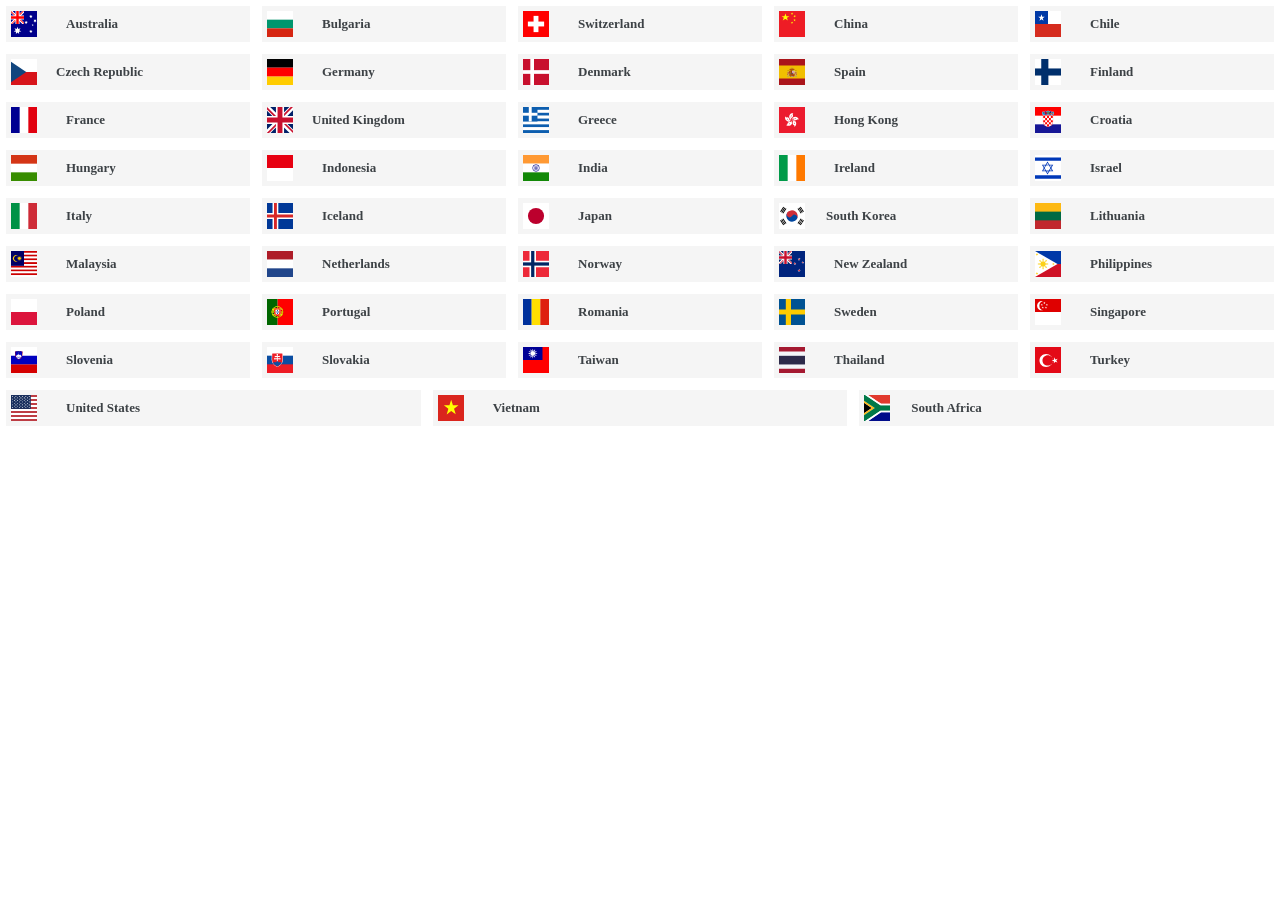
==== index.html @ 6633af21 "move the file" ====
<html lang="en">

<head>
    <meta charset="UTF-8">
    <meta name="viewport" content="width=device-width, initial-scale=1.0">
    <title>Country Selector</title>
    <link rel="stylesheet" type="text/css" href="/assets/css/styles.css" />
</head>

<body>
    <ul class="siteSelector">
        <li class="au"><a href="https://www.naturecan.com.au/">Australia</a></li>
        <li class="bg"><a href="https://bg.naturecan.com/">Bulgaria</a></li>
        <li class="ch"><a href="https://www.naturecan.ch/">Switzerland</a></li>
        <li class="cn"><a href="https://www.naturecan.cn/">China</a></li>
        <li class="cl"><a href="https://www.naturecan.cl/">Chile</a></li>
        <li class="cz"><a href="https://www.naturecan.cz/">Czech Republic</a></li>
        <li class="de"><a href="https://www.naturecan.de/">Germany</a></li>
        <li class="dk"><a href="https://www.naturecan.dk/">Denmark</a></li>
        <li class="es"><a href="https://www.naturecan.es/">Spain</a></li>
        <li class="fi"><a href="https://www.naturecan.fi/">Finland</a></li>
        <li class="fr"><a href="https://www.naturecan.fr/">France</a></li>
        <li class="gb"><a href="https://uk.naturecan.com/">United Kingdom</a></li>
        <li class="gr"><a href="https://www.naturecan.gr/">Greece</a></li>
        <li class="hk"><a href="https://www.naturecan-fitness.hk/">Hong Kong</a></li>
        <li class="hr"><a href="https://www.naturecan.hr/">Croatia</a></li>
        <li class="hu"><a href="https://hu.naturecan.com/">Hungary</a></li>
        <li class="id"><a href="https://www.naturecan.id/">Indonesia</a></li>
        <li class="in"><a href="https://www.naturecan.in/">India</a></li>
        <li class="ie"><a href="https://www.naturecan.ie/">Ireland</a></li>
        <li class="il"><a href="https://www.naturecan.co.il/">Israel</a></li>
        <li class="it"><a href="https://www.naturecan.it/">Italy</a></li>
        <li class="is"><a href="https://www.naturecan.is/">Iceland</a></li>
        <li class="jp"><a href="https://www.naturecan.jp/">Japan</a></li>
        <li class="kr"><a href="https://www.naturecan.kr/">South Korea</a></li>
        <li class="lt"><a href="https://www.naturecan.lt/">Lithuania</a></li>
        <li class="my"><a href="https://www.naturecan-fitness.my/">Malaysia</a></li>
        <li class="nl"><a href="https://www.naturecan.nl/">Netherlands</a></li>
        <li class="no"><a href="https://www.naturecan.no/">Norway</a></li>
        <li class="nz"><a href="https://www.naturecan.nz/">New Zealand</a></li>
        <li class="ph"><a href="https://www.naturecan.ph/">Philippines</a></li>
        <li class="pl"><a href="https://www.naturecan.pl/">Poland</a></li>
        <li class="pt"><a href="https://www.naturecan.pt/">Portugal</a></li>
        <li class="ro"><a href="https://www.naturecan.ro/">Romania</a></li>
        <li class="se"><a href="https://www.naturecan.se/">Sweden</a></li>
        <li class="sg"><a href="https://www.naturecan-fitness.sg/">Singapore</a></li>
        <li class="si"><a href="https://www.naturecan.si/">Slovenia</a></li>
        <li class="sk"><a href="https://www.naturecan.sk/">Slovakia</a></li>
        <li class="tw"><a href="https://www.naturecan.tw/">Taiwan</a></li>
        <li class="th"><a href="https://www.naturecan.co.th/">Thailand</a></li>
        <li class="tr"><a href="https://naturecan.com.tr/">Turkey</a></li>
        <li class="us"><a href="https://us.naturecan.com/">United States</a></li>
        <li class="vn"><a href="https://www.naturecan.vn/">Vietnam</a></li>
        <li class="za"><a href="https://www.naturecan.co.za/">South Africa</a></li>
    </ul>
</body>

</html>
---- assets/css/styles.css ----
/* Site Selector Page */
* {
    margin: 0;
    padding: 0;
}

.siteSelector .us a {
    padding-right: 0px;
    max-height: 43.39px;
}

.siteSelector .gb a {
    padding-right: 0px;
    max-height: 43.39px;
    padding-left: 45px;
}

.siteSelector .cz a {
    padding-right: 0px;
    max-height: 43.39px;
    padding-left: 45px;
}

.siteSelector .hk a {
    padding-right: 0px;
    max-height: 43.39px;
}

.siteSelector .za a {
    padding-right: 5px;
    max-height: 43.39px;
    padding-left: 47px;
}

.siteSelector .kr a {
    padding-right: 5px;
    max-height: 43.39px;
    padding-left: 47px;
}

.siteSelector li {
    list-style: none;
}

.siteSelector li:before {
    display: none;
}

.siteSelector li a {
    background-color: #f5f5f5;
    background-repeat: no-repeat;
    padding: 5px 15px 5px 55px;
    margin: 6px;
    list-style: none;
    border: 5px solid #f5f5f5;
    font-weight: bold;
    font-size: 13px;
    list-style: none;
    flex-basis: auto;
    display: block;
    text-align: left;
    color: #3d4246;
    text-decoration: none;
}

a {
    color: #3d4246;
    text-decoration: none;
}

.siteSelector li a:hover {
    background-color: #eee;
    border: 5px solid #eee;
}

@media only screen and (min-width: 750px) {
    .siteSelector li {
        flex-wrap: wrap;
        flex: 0 0 20%;
        flex-grow: 1;
    }
}

@media only screen and (min-width: 750px) {
    .siteSelector {
        display: flex;
        flex-wrap: wrap;
        flex-grow: 1;
        text-align: center;
    }
}

@media only screen and (min-width: 920px) {
    .siteSelector .au a {
        background-image: url("/assets/flags/au.svg");
    }

    .siteSelector .bg a {
        background-image: url("/assets/flags/bg.svg");
    }

    .siteSelector .ch a {
        background-image: url("/assets/flags/ch.svg");
    }

    .siteSelector .cn a {
        background-image: url("/assets/flags/cn.svg");
    }

    .siteSelector .cl a {
        background-image: url("/assets/flags/cl.svg");
    }

    .siteSelector .cz a {
        background-image: url("/assets/flags/cz.svg");
    }

    .siteSelector .de a {
        background-image: url("/assets/flags/de.svg");
    }

    .siteSelector .dk a {
        background-image: url("/assets/flags/dk.svg");
    }

    .siteSelector .es a {
        background-image: url("/assets/flags/es.svg");
    }

    .siteSelector .fi a {
        background-image: url("/assets/flags/fi.svg");
    }

    .siteSelector .fr a {
        background-image: url("/assets/flags/fr.svg");
    }

    .siteSelector .gb a {
        background-image: url("/assets/flags/gb.svg");
    }

    .siteSelector .gr a {
        background-image: url("/assets/flags/gr.svg");
    }

    .siteSelector .hk a {
        background-image: url("/assets/flags/hk.svg");
    }

    .siteSelector .hr a {
        background-image: url("/assets/flags/hr.svg");
    }

    .siteSelector .hu a {
        background-image: url("/assets/flags/hu.svg");
    }

    .siteSelector .id a {
        background-image: url("/assets/flags/id.svg");
    }

    .siteSelector .ie a {
        background-image: url("/assets/flags/ie.svg");
    }

    .siteSelector .il a {
        background-image: url("/assets/flags/il.svg");
    }

    .siteSelector .in a {
        background-image: url("/assets/flags/in.svg");
    }

    .siteSelector .it a {
        background-image: url("/assets/flags/it.svg");
    }

    .siteSelector .is a {
        background-image: url("/assets/flags/is.svg");
    }

    .siteSelector .jp a {
        background-image: url("/assets/flags/jp.svg");
    }

    .siteSelector .kr a {
        background-image: url("/assets/flags/kr.svg");
    }

    .siteSelector .lt a {
        background-image: url("/assets/flags/lt.svg");
    }

    .siteSelector .my a {
        background-image: url("/assets/flags/my.svg");
    }

    .siteSelector .nl a {
        background-image: url("/assets/flags/nl.svg");
    }

    .siteSelector .no a {
        background-image: url("/assets/flags/no.svg");
    }

    .siteSelector .nz a {
        background-image: url("/assets/flags/nz.svg");
    }

    .siteSelector .ph a {
        background-image: url("/assets/flags/ph.svg");
    }

    .siteSelector .pl a {
        background-image: url("/assets/flags/pl.svg");
    }

    .siteSelector .pt a {
        background-image: url("/assets/flags/pt.svg");
    }

    .siteSelector .ro a {
        background-image: url("/assets/flags/ro.svg");
    }

    .siteSelector .ru a {
        background-image: url("/assets/flags/ru.svg");
    }

    .siteSelector .se a {
        background-image: url("/assets/flags/se.svg");
    }

    .siteSelector .sg a {
        background-image: url("/assets/flags/sg.svg");
    }

    .siteSelector .si a {
        background-image: url("/assets/flags/si.svg");
    }

    .siteSelector .sk a {
        background-image: url("/assets/flags/sk.svg");
    }

    .siteSelector .sg a {
        background-image: url("/assets/flags/sg.svg");
    }

    .siteSelector .tw a {
        background-image: url("/assets/flags/tw.svg");
    }

    .siteSelector .th a {
        background-image: url("/assets/flags/th.svg");
    }

    .siteSelector .tr a {
        background-image: url("/assets/flags/tr.svg");
    }

    .siteSelector .us a {
        background-image: url("/assets/flags/us.svg");
    }

    .siteSelector .vn a {
        background-image: url("/assets/flags/vn.svg");
    }

    .siteSelector .za a {
        background-image: url("/assets/flags/za.svg");
    }
}
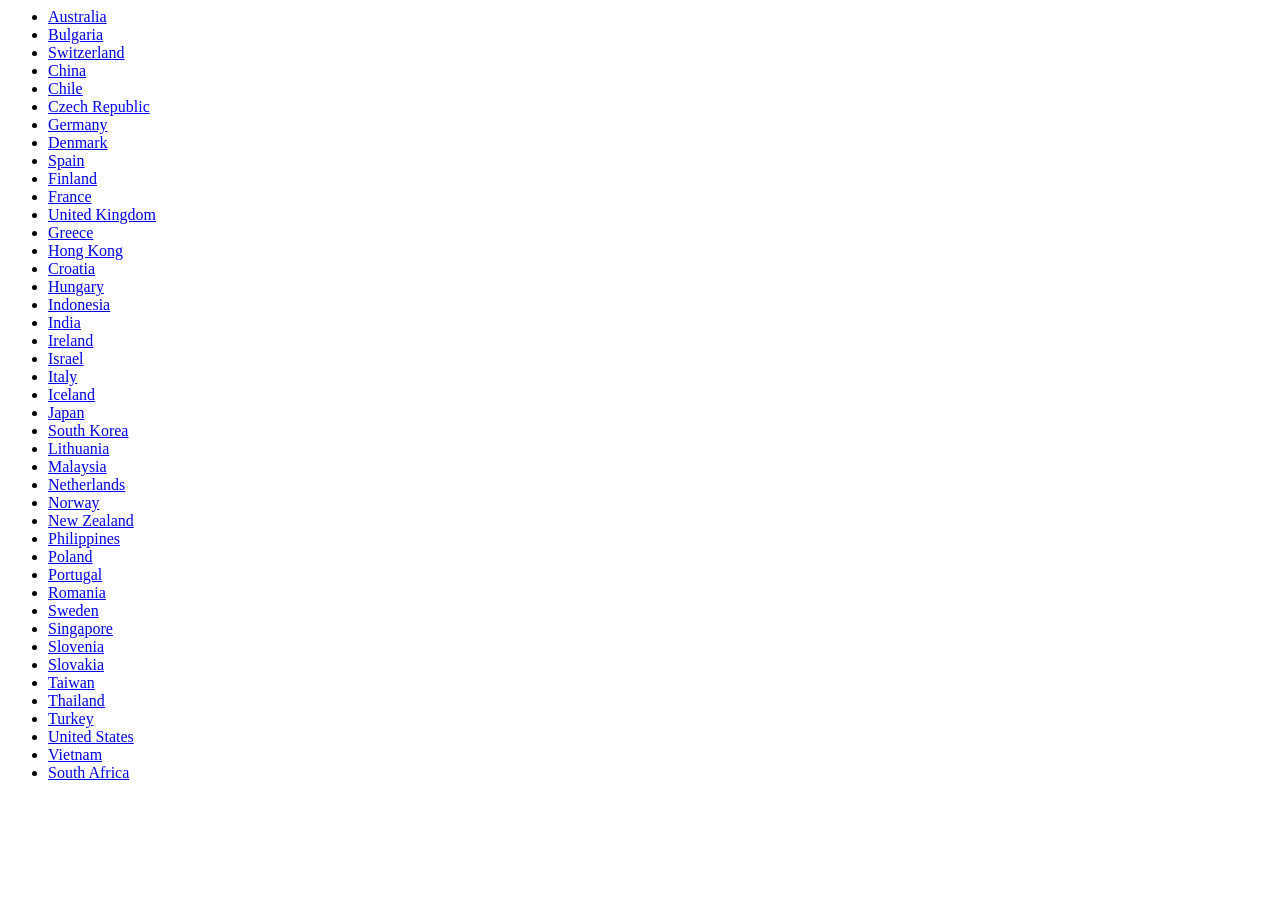
==== commit 245c54ec: "update the url" ====
--- a/index.html
+++ b/index.html
@@ -4,7 +4,7 @@
     <meta charset="UTF-8">
     <meta name="viewport" content="width=device-width, initial-scale=1.0">
     <title>Country Selector</title>
-    <link rel="stylesheet" type="text/css" href="/assets/css/styles.css" />
+    <link rel="stylesheet" type="text/css" href="https://site-selector.netlify.app/assets/css/styles.css" />
 </head>
 
 <body>
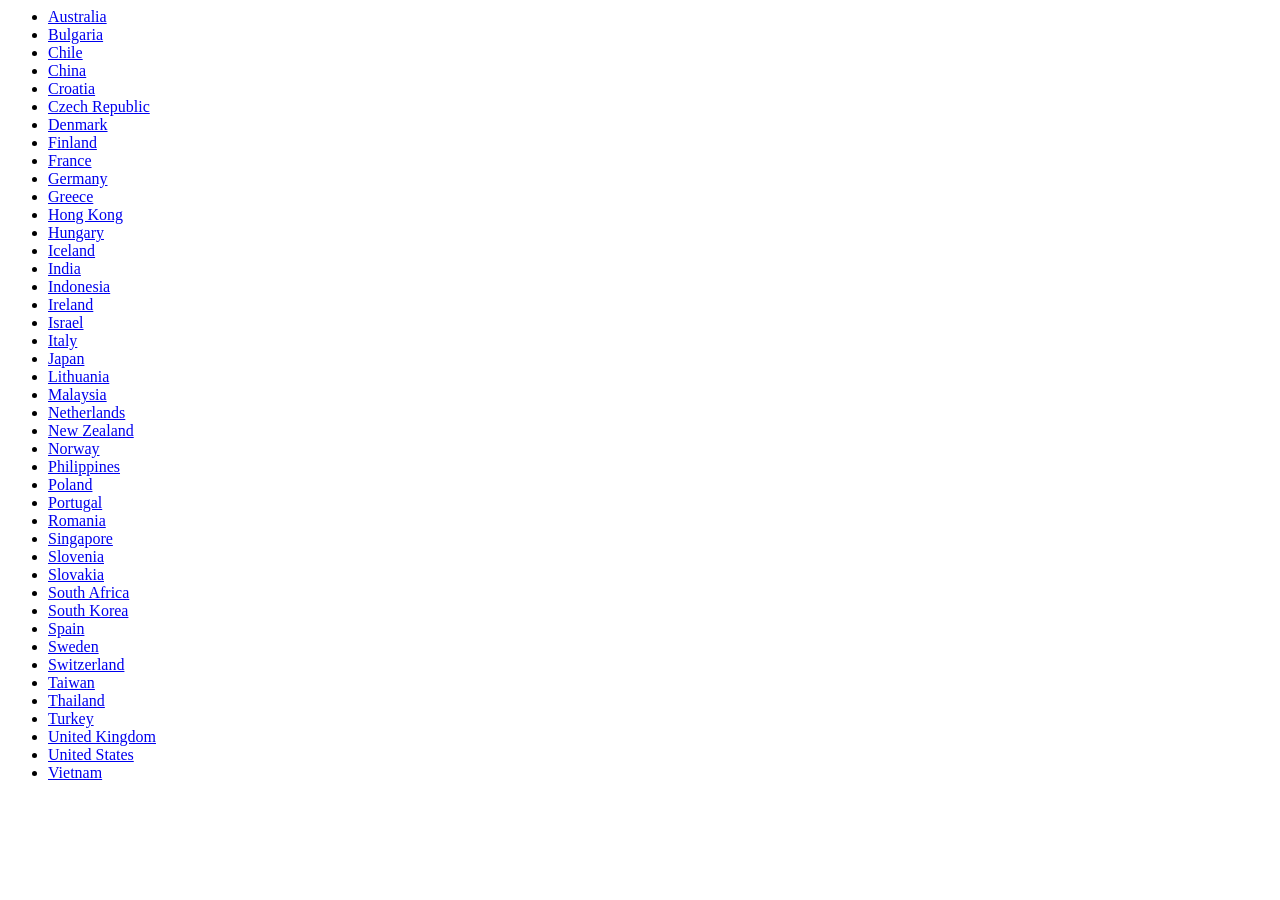
==== commit 72323414: "alphabetical order" ====
--- a/index.html
+++ b/index.html
@@ -11,47 +11,47 @@
     <ul class="siteSelector">
         <li class="au"><a href="https://www.naturecan.com.au/">Australia</a></li>
         <li class="bg"><a href="https://bg.naturecan.com/">Bulgaria</a></li>
-        <li class="ch"><a href="https://www.naturecan.ch/">Switzerland</a></li>
+        <li class="cl"><a href="https://www.naturecan.cl/">Chile</a></li>
         <li class="cn"><a href="https://www.naturecan.cn/">China</a></li>
-        <li class="cl"><a href="https://www.naturecan.cl/">Chile</a></li>
+        <li class="hr"><a href="https://www.naturecan.hr/">Croatia</a></li>
         <li class="cz"><a href="https://www.naturecan.cz/">Czech Republic</a></li>
-        <li class="de"><a href="https://www.naturecan.de/">Germany</a></li>
         <li class="dk"><a href="https://www.naturecan.dk/">Denmark</a></li>
-        <li class="es"><a href="https://www.naturecan.es/">Spain</a></li>
         <li class="fi"><a href="https://www.naturecan.fi/">Finland</a></li>
         <li class="fr"><a href="https://www.naturecan.fr/">France</a></li>
-        <li class="gb"><a href="https://uk.naturecan.com/">United Kingdom</a></li>
+        <li class="de"><a href="https://www.naturecan.de/">Germany</a></li>
         <li class="gr"><a href="https://www.naturecan.gr/">Greece</a></li>
         <li class="hk"><a href="https://www.naturecan-fitness.hk/">Hong Kong</a></li>
-        <li class="hr"><a href="https://www.naturecan.hr/">Croatia</a></li>
         <li class="hu"><a href="https://hu.naturecan.com/">Hungary</a></li>
+        <li class="is"><a href="https://www.naturecan.is/">Iceland</a></li>
+        <li class="in"><a href="https://www.naturecan.in/">India</a></li>
         <li class="id"><a href="https://www.naturecan.id/">Indonesia</a></li>
-        <li class="in"><a href="https://www.naturecan.in/">India</a></li>
         <li class="ie"><a href="https://www.naturecan.ie/">Ireland</a></li>
         <li class="il"><a href="https://www.naturecan.co.il/">Israel</a></li>
         <li class="it"><a href="https://www.naturecan.it/">Italy</a></li>
-        <li class="is"><a href="https://www.naturecan.is/">Iceland</a></li>
         <li class="jp"><a href="https://www.naturecan.jp/">Japan</a></li>
-        <li class="kr"><a href="https://www.naturecan.kr/">South Korea</a></li>
         <li class="lt"><a href="https://www.naturecan.lt/">Lithuania</a></li>
         <li class="my"><a href="https://www.naturecan-fitness.my/">Malaysia</a></li>
         <li class="nl"><a href="https://www.naturecan.nl/">Netherlands</a></li>
+        <li class="nz"><a href="https://www.naturecan.nz/">New Zealand</a></li>
         <li class="no"><a href="https://www.naturecan.no/">Norway</a></li>
-        <li class="nz"><a href="https://www.naturecan.nz/">New Zealand</a></li>
         <li class="ph"><a href="https://www.naturecan.ph/">Philippines</a></li>
         <li class="pl"><a href="https://www.naturecan.pl/">Poland</a></li>
         <li class="pt"><a href="https://www.naturecan.pt/">Portugal</a></li>
         <li class="ro"><a href="https://www.naturecan.ro/">Romania</a></li>
-        <li class="se"><a href="https://www.naturecan.se/">Sweden</a></li>
         <li class="sg"><a href="https://www.naturecan-fitness.sg/">Singapore</a></li>
         <li class="si"><a href="https://www.naturecan.si/">Slovenia</a></li>
         <li class="sk"><a href="https://www.naturecan.sk/">Slovakia</a></li>
+        <li class="za"><a href="https://www.naturecan.co.za/">South Africa</a></li>
+        <li class="kr"><a href="https://www.naturecan.kr/">South Korea</a></li>
+        <li class="es"><a href="https://www.naturecan.es/">Spain</a></li>
+        <li class="se"><a href="https://www.naturecan.se/">Sweden</a></li>
+        <li class="ch"><a href="https://www.naturecan.ch/">Switzerland</a></li>
         <li class="tw"><a href="https://www.naturecan.tw/">Taiwan</a></li>
         <li class="th"><a href="https://www.naturecan.co.th/">Thailand</a></li>
         <li class="tr"><a href="https://naturecan.com.tr/">Turkey</a></li>
+        <li class="gb"><a href="https://uk.naturecan.com/">United Kingdom</a></li>
         <li class="us"><a href="https://us.naturecan.com/">United States</a></li>
         <li class="vn"><a href="https://www.naturecan.vn/">Vietnam</a></li>
-        <li class="za"><a href="https://www.naturecan.co.za/">South Africa</a></li>
     </ul>
 </body>
 
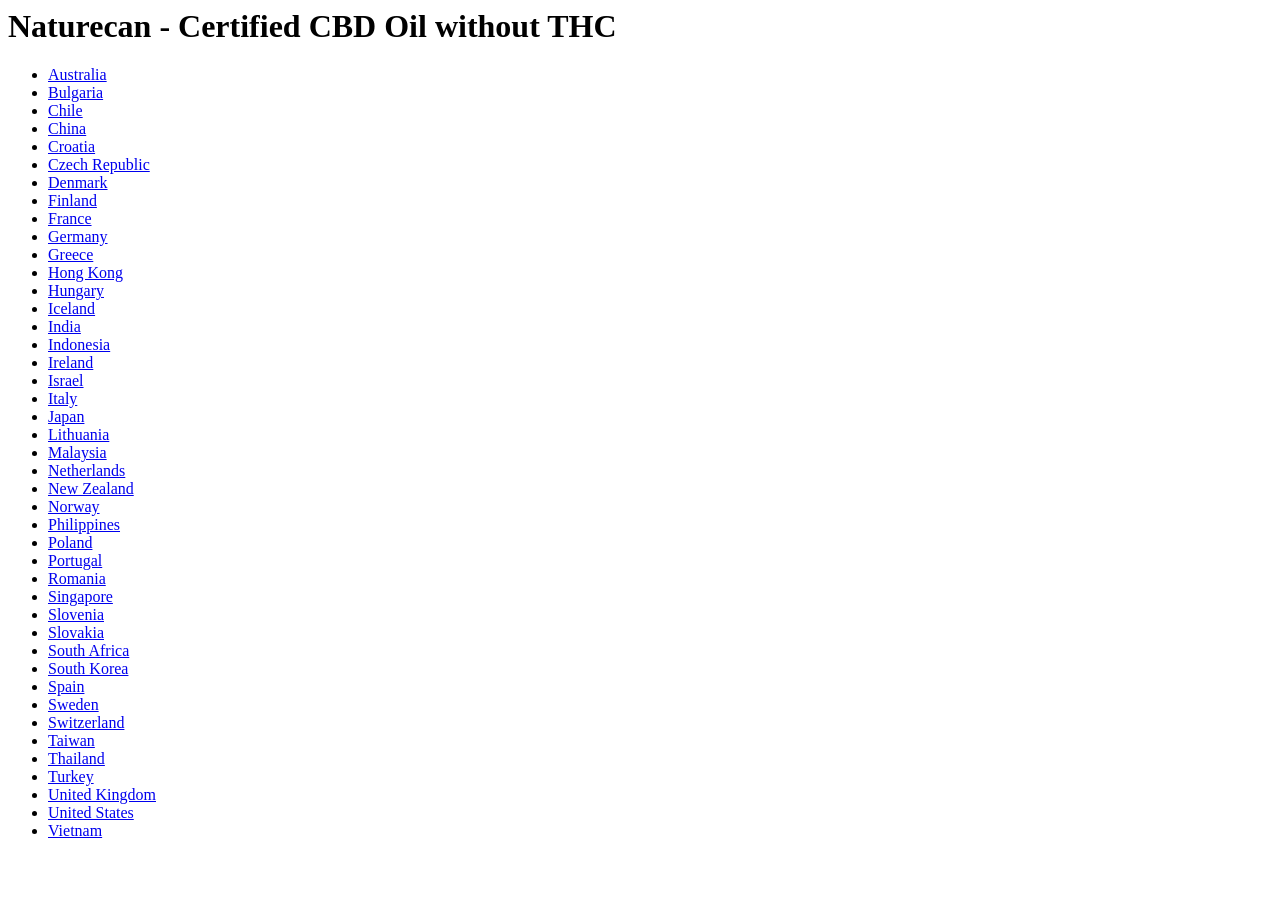
==== commit 14ce0852: "add h1" ====
--- a/index.html
+++ b/index.html
@@ -8,6 +8,7 @@
 </head>
 
 <body>
+    <h1 class="site-header__logo-hidden">Naturecan - Certified CBD Oil without THC</h1>
     <ul class="siteSelector">
         <li class="au"><a href="https://www.naturecan.com.au/">Australia</a></li>
         <li class="bg"><a href="https://bg.naturecan.com/">Bulgaria</a></li>
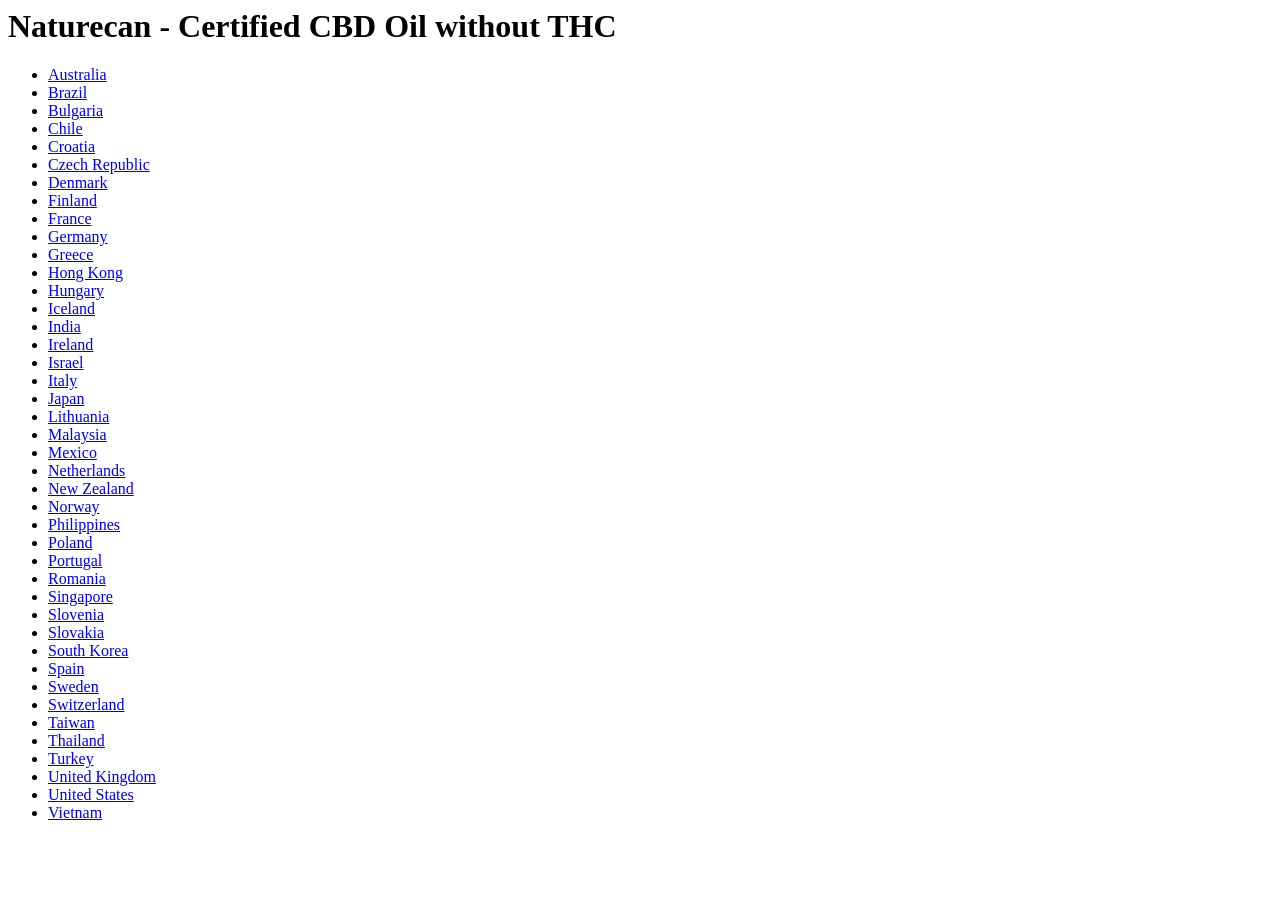
==== commit b4ff5570: "fix the site selector" ====
--- a/index.html
+++ b/index.html
@@ -11,9 +11,9 @@
     <h1 class="site-header__logo-hidden">Naturecan - Certified CBD Oil without THC</h1>
     <ul class="siteSelector">
         <li class="au"><a href="https://www.naturecan.com.au/">Australia</a></li>
+        <li class="br"><a href="https://naturecan.com.br/">Brazil</a></li>
         <li class="bg"><a href="https://bg.naturecan.com/">Bulgaria</a></li>
         <li class="cl"><a href="https://www.naturecan.cl/">Chile</a></li>
-        <li class="cn"><a href="https://www.naturecan.cn/">China</a></li>
         <li class="hr"><a href="https://www.naturecan.hr/">Croatia</a></li>
         <li class="cz"><a href="https://www.naturecan.cz/">Czech Republic</a></li>
         <li class="dk"><a href="https://www.naturecan.dk/">Denmark</a></li>
@@ -25,13 +25,13 @@
         <li class="hu"><a href="https://hu.naturecan.com/">Hungary</a></li>
         <li class="is"><a href="https://www.naturecan.is/">Iceland</a></li>
         <li class="in"><a href="https://www.naturecan.in/">India</a></li>
-        <li class="id"><a href="https://www.naturecan.id/">Indonesia</a></li>
         <li class="ie"><a href="https://www.naturecan.ie/">Ireland</a></li>
         <li class="il"><a href="https://www.naturecan.co.il/">Israel</a></li>
         <li class="it"><a href="https://www.naturecan.it/">Italy</a></li>
         <li class="jp"><a href="https://www.naturecan.jp/">Japan</a></li>
         <li class="lt"><a href="https://www.naturecan.lt/">Lithuania</a></li>
         <li class="my"><a href="https://www.naturecan-fitness.my/">Malaysia</a></li>
+        <li class="mx"><a href="https://www.naturecan.mx/">Mexico</a></li>
         <li class="nl"><a href="https://www.naturecan.nl/">Netherlands</a></li>
         <li class="nz"><a href="https://www.naturecan.nz/">New Zealand</a></li>
         <li class="no"><a href="https://www.naturecan.no/">Norway</a></li>
@@ -42,8 +42,7 @@
         <li class="sg"><a href="https://www.naturecan-fitness.sg/">Singapore</a></li>
         <li class="si"><a href="https://www.naturecan.si/">Slovenia</a></li>
         <li class="sk"><a href="https://www.naturecan.sk/">Slovakia</a></li>
-        <li class="za"><a href="https://www.naturecan.co.za/">South Africa</a></li>
-        <li class="kr"><a href="https://www.naturecan.kr/">South Korea</a></li>
+        <li class="kr"><a href="https://www.naturecan-fitness.kr/">South Korea</a></li>
         <li class="es"><a href="https://www.naturecan.es/">Spain</a></li>
         <li class="se"><a href="https://www.naturecan.se/">Sweden</a></li>
         <li class="ch"><a href="https://www.naturecan.ch/">Switzerland</a></li>
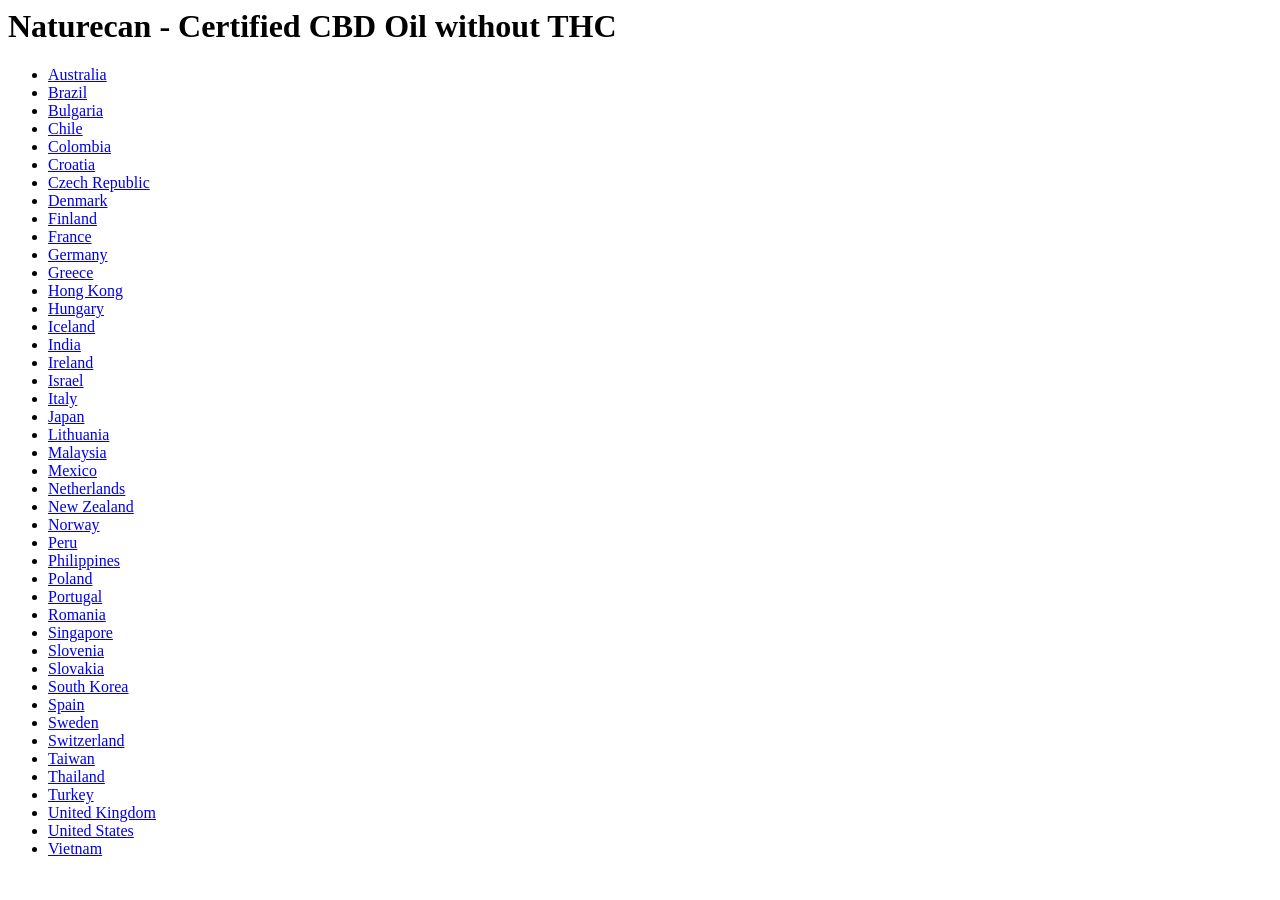
==== commit b68eb989: "add changes" ====
--- a/index.html
+++ b/index.html
@@ -14,6 +14,7 @@
         <li class="br"><a href="https://naturecan.com.br/">Brazil</a></li>
         <li class="bg"><a href="https://bg.naturecan.com/">Bulgaria</a></li>
         <li class="cl"><a href="https://www.naturecan.cl/">Chile</a></li>
+        <li class="co"><a href="https://www.naturecan.co/">Colombia</a></li>
         <li class="hr"><a href="https://www.naturecan.hr/">Croatia</a></li>
         <li class="cz"><a href="https://www.naturecan.cz/">Czech Republic</a></li>
         <li class="dk"><a href="https://www.naturecan.dk/">Denmark</a></li>
@@ -35,6 +36,7 @@
         <li class="nl"><a href="https://www.naturecan.nl/">Netherlands</a></li>
         <li class="nz"><a href="https://www.naturecan.nz/">New Zealand</a></li>
         <li class="no"><a href="https://www.naturecan.no/">Norway</a></li>
+        <li class="pe"><a href="https://www.naturecan.pe/">Peru</a></li>
         <li class="ph"><a href="https://www.naturecan.ph/">Philippines</a></li>
         <li class="pl"><a href="https://www.naturecan.pl/">Poland</a></li>
         <li class="pt"><a href="https://www.naturecan.pt/">Portugal</a></li>
